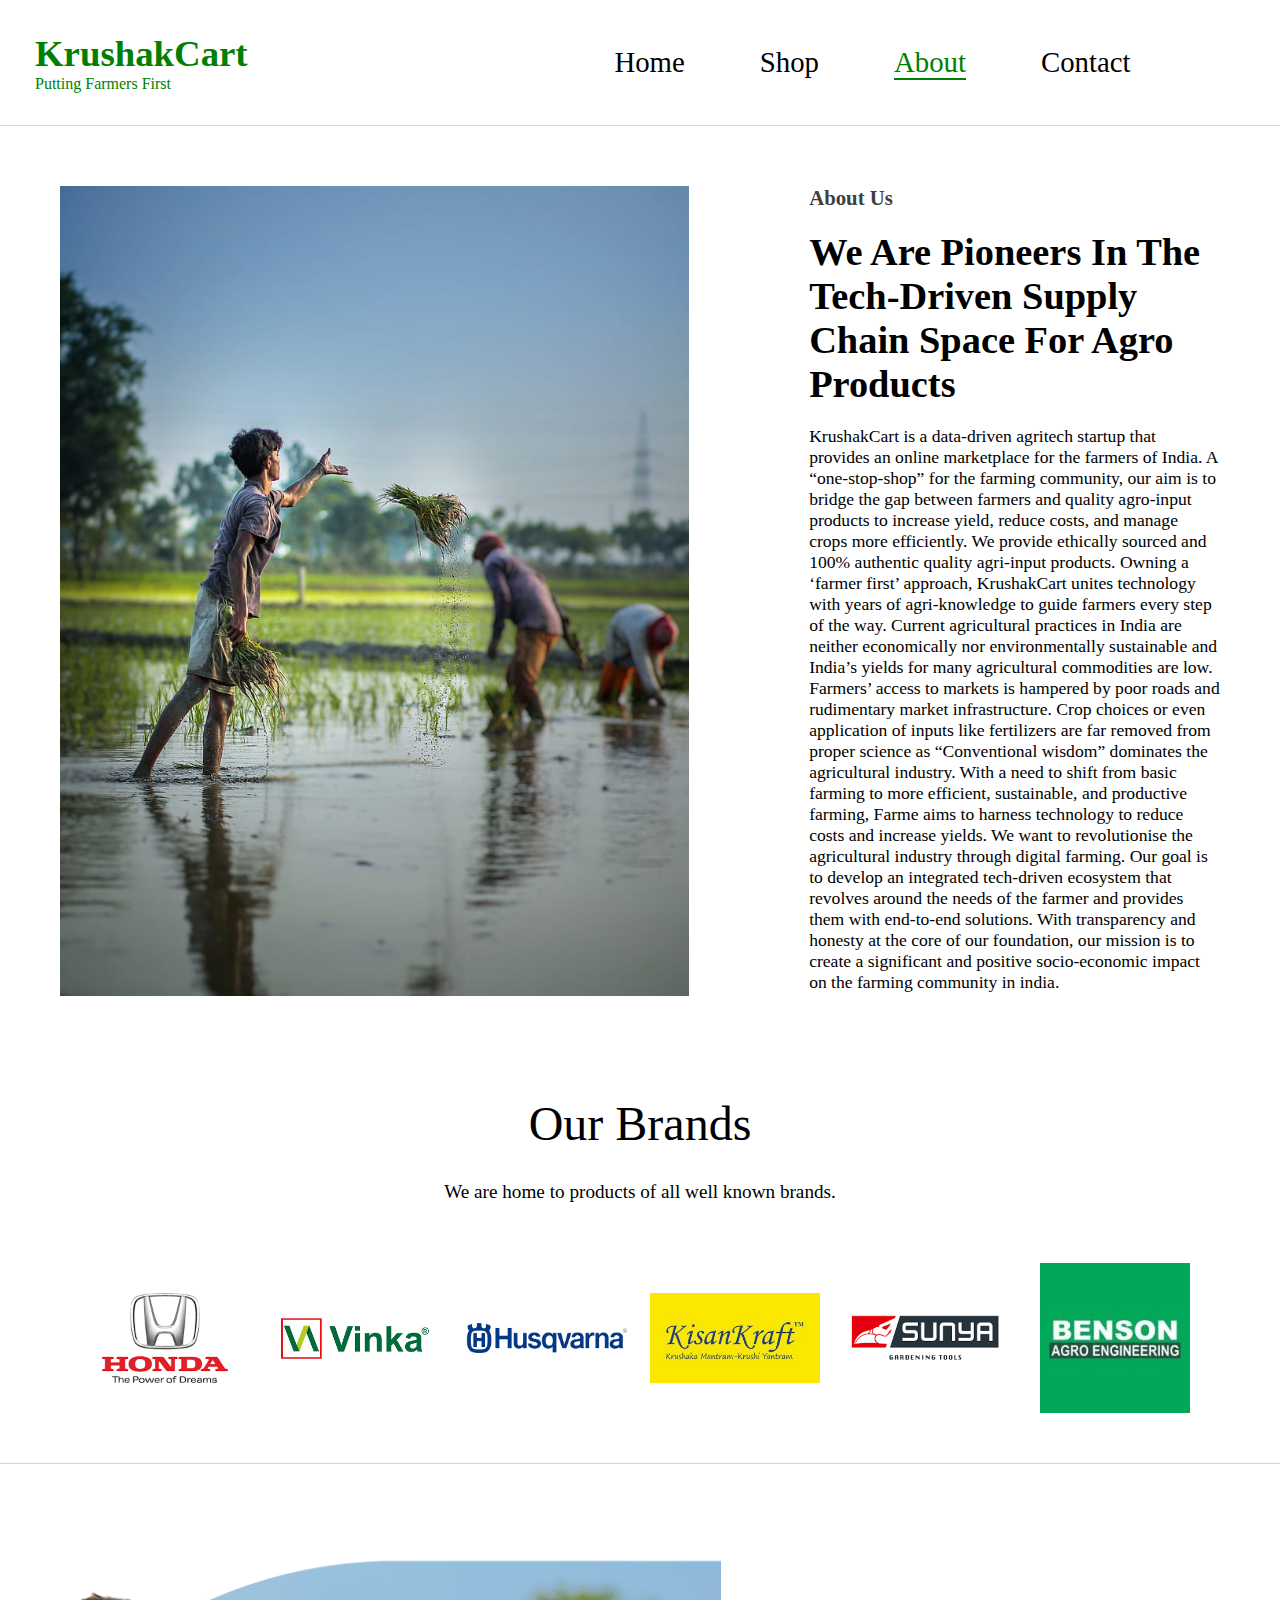
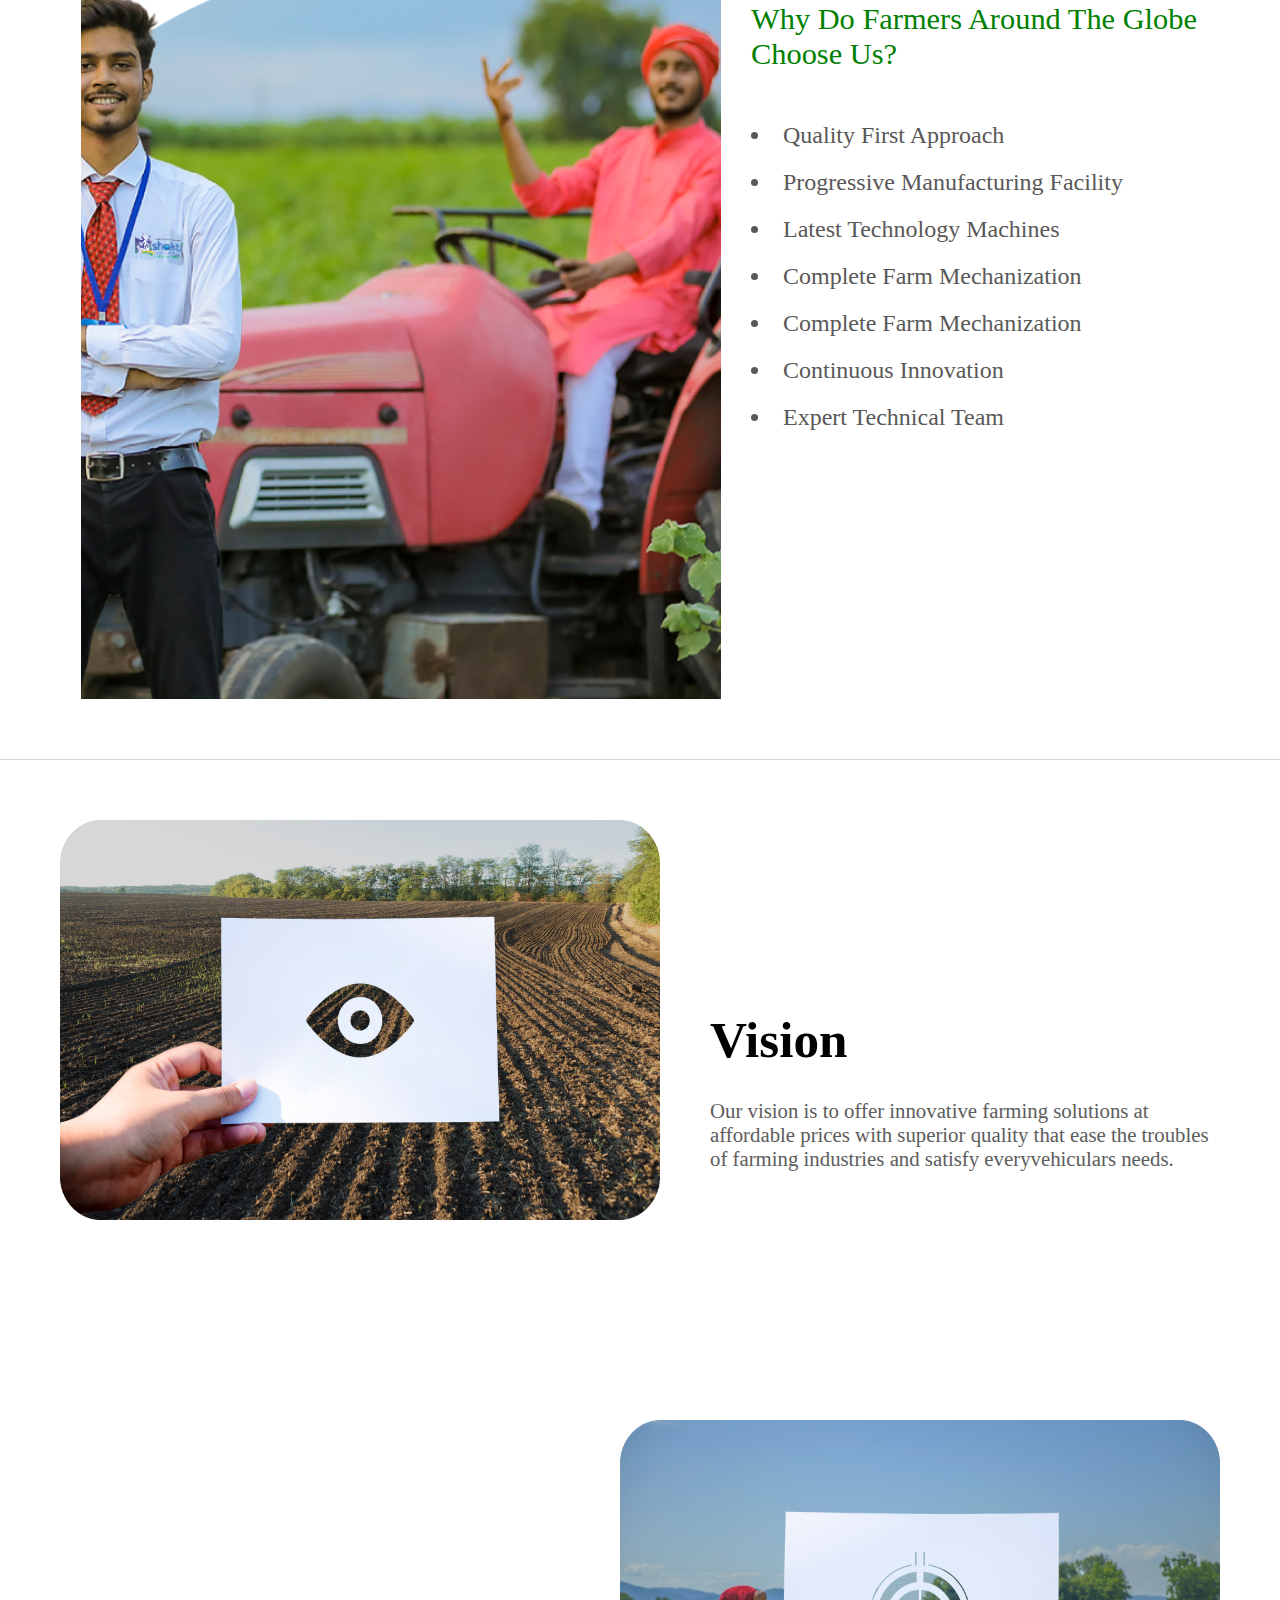
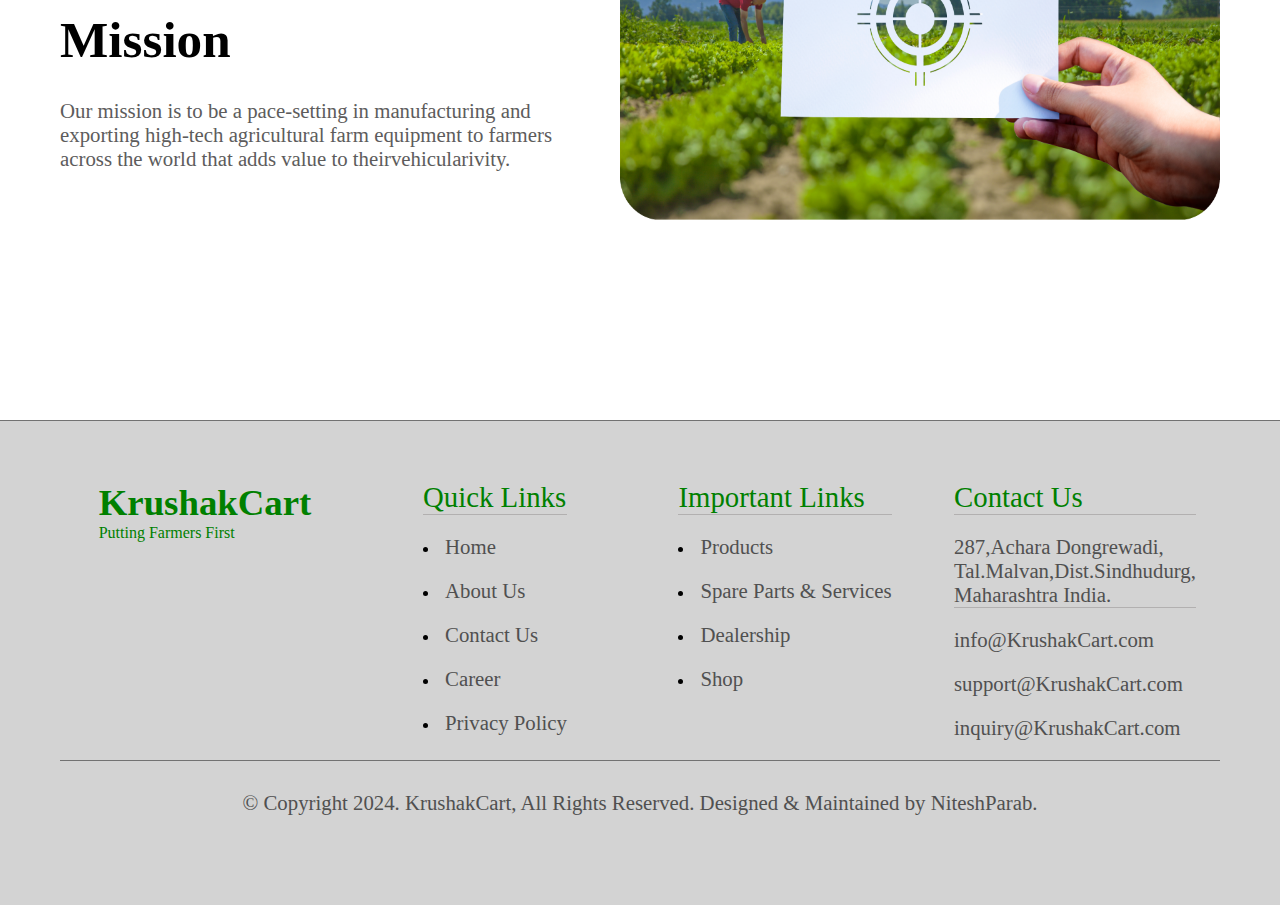
==== about.html @ 8f0f66b8 "Initial commit" ====
<!DOCTYPE html>
<html lang="en">
<head>
    <meta charset="UTF-8">
    <meta name="viewport" content="width=device-width, initial-scale=1.0">
    <title>KrushakCart | About</title>

    <link rel="stylesheet" href="style.css">

    <!-- font awesome library -->
    <link rel="stylesheet" href="https://cdnjs.cloudflare.com/ajax/libs/font-awesome/6.5.1/css/all.min.css" integrity="sha512-DTOQO9RWCH3ppGqcWaEA1BIZOC6xxalwEsw9c2QQeAIftl+Vegovlnee1c9QX4TctnWMn13TZye+giMm8e2LwA==" crossorigin="anonymous" referrerpolicy="no-referrer"/>

</head>
<body>
    <header>
        <div class="header">
            <div class="nav-container">
                <div class="logo-container">
                    <a href="index.html"><p class="logo">KrushakCart</p></a>
                    <p class="slogo">Putting Farmers First</p>
                </div>
                <div class="nav-items">
                    <ul>
                        <li><a href="index.html">Home</a></li>
                        <li><a href="shop.html">Shop</a></li>
                        <li><a href="about.html" class="active">About</a></li>
                        <li><a href="contact.html">Contact</a></li>
                        <li><a href="#"><i class="fa-solid fa-cart-plus"></i></a></li>
                    </ul>
                </div>
            </div>
        </div>
    </header>

    <main>

        <div class="about-banner">
            <img src="assets/images/banner/about-banner1.jpg" alt="about-banner">
            <div class="about-banner-des">
                <span>About Us</span>
                <div class="about-banner-heading">
                    <h2>We Are Pioneers In The Tech-Driven Supply Chain Space For Agro Products</h2>
                </div>
                <div class="about-banner-subheading">
                    <p>KrushakCart is a data-driven agritech startup that provides an online marketplace for the farmers of India. A “one-stop-shop” for the farming community, our aim is to bridge the gap between farmers and quality agro-input products to increase yield, reduce costs, and manage crops more efficiently. We provide ethically sourced and 100% authentic quality agri-input products. Owning a ‘farmer first’ approach, KrushakCart unites technology with years of agri-knowledge to guide farmers every step of the way. Current agricultural practices in India are neither economically nor environmentally sustainable and India’s yields for many agricultural commodities are low. Farmers’ access to markets is hampered by poor roads and rudimentary market infrastructure. Crop choices or even application of inputs like fertilizers are far removed from proper science as “Conventional wisdom” dominates the agricultural industry. With a need to shift from basic farming to more efficient, sustainable, and productive farming, Farme aims to harness technology to reduce costs and increase yields. We want to revolutionise the agricultural industry through digital farming. Our goal is to develop an integrated tech-driven ecosystem that revolves around the needs of the farmer and provides them with end-to-end solutions. With transparency and honesty at the core of our foundation, our mission is to create a significant and positive socio-economic impact on the farming community in india.</p>
                </div>
            </div>
        </div>

        <div class="brand-container">
            <div class="heading1">Our Brands</div>
            <div class="heading2">We are home to products of all well known brands.</div>
            <div class="brand-logo-container">
                <div class="brand-logo">
                    <img src="assets/images/brand/honda.png" alt="honda">
                </div>

                <div class="brand-logo">
                    <img src="assets/images/brand/vinka.png" alt="vinka">
                </div>

                <div class="brand-logo">
                    <img src="assets/images/brand/husqvarna.png" alt="husqvarna">
                </div>

                <div class="brand-logo">
                    <img src="assets/images/brand/kisankraft.jpg" alt="kisankraft">
                </div>

                <div class="brand-logo">
                    <img src="assets/images/brand/sunya.png" alt="sunya">
                </div>

                <div class="brand-logo">
                    <img src="assets/images/brand/benson.jpg" alt="benson">
                </div>
            </div>
        </div>

        <div class="home-banner1">
            <img src="assets/images/banner/Why-Globe-Farmers-Choose-Us.png" alt="Why-Globe-Farmers-Choose-Us">
            <div class="home-banner1-description">
                <div class="banner1-heading">
                    Why Do Farmers Around The Globe Choose Us?
                </div>
                <div class="banner1-subheading">
                    <ul>
                        <li>Quality First Approach</li>
                        <li>Progressive Manufacturing Facility</li>
                        <li>Latest Technology Machines</li>
                        <li>Complete Farm Mechanization</li>
                        <li>Complete Farm Mechanization</li>
                        <li>Continuous Innovation</li>
                        <li>Expert Technical Team</li>
                    </ul>
                </div>
            </div>
        </div>

        <div class="home-banner2">
            <div class="vision">
                <img src="assets/images/banner/Our-Vision.png" alt="our-vision">
                <div class="home-banner2-description">
                    <div class="banner2-heading">
                        Vision
                    </div>
                    <div class="banner2-subheading">
                        Our vision is to offer innovative farming solutions at affordable prices with superior quality that ease the troubles of farming industries and satisfy everyvehiculars needs.
                    </div>
                </div>
            </div>

            <div class="mission">
                <div class="home-banner2-description">
                    <div class="banner2-heading">
                        Mission
                    </div>
                    <div class="banner2-subheading">
                        Our mission is to be a pace-setting in manufacturing and exporting high-tech agricultural farm equipment to farmers across the world that adds value to theirvehicularivity.
                    </div>
                </div>
                <img src="assets/images/banner/Our-Mission.png" alt="our-vision">
            </div>
        
        </div>

    </main>

    <footer>
        <div class="footer-container">
            <div class="footer-top">
                <div class="footer-logo">
                    <div class="logo-container">
                        <a href="index.html"><p class="logo">KrushakCart</p></a>
                        <p class="slogo">Putting Farmers First</p>
                    </div>
                </div>

                <div class="footer-quick-links">
                    <div class="footer-headings">
                        Quick Links
                    </div>
                    <div class="footer-links">
                        <ul>
                            <li><a href="index.html">Home</a></li>
                            <li><a href="about.html">About Us</a></li>
                            <li><a href="contact.html">Contact Us</a></li>
                            <li><a href="#">Career</a></li>
                            <li><a href="#">Privacy Policy</a></li>
                        </ul>
                    </div>
                </div>

                <div class="footer-important-links">
                    <div class="footer-headings">
                        Important Links
                    </div>
                    <div class="footer-links">
                        <ul>
                            <li><a href="">Products</a></li>
                            <li><a href="">Spare Parts & Services</a></li>
                            <li><a href="">Dealership</a></li>
                            <li><a href="">Shop</a></li>
                        </ul>
                    </div>
                </div>

                <div class="footer-contact-us">
                    <div class="footer-headings">
                        Contact Us
                    </div>

                    <div class="footer-address">
                        <i class="fa-solid fa-location-dot color-green"></i>
                        287,Achara Dongrewadi,<br>Tal.Malvan,Dist.Sindhudurg,<br>Maharashtra India.
                    </div>

                    <div class="footer-emails">
                        <div class="info">
                            <i class="fa-solid fa-envelope color-green"></i>
                            <a href="">info@KrushakCart.com</a>
                        </div>

                        <div class="support info">
                            <i class="fa-solid fa-envelope color-green"></i>
                            <a href="">support@KrushakCart.com</a>
                        </div>

                        <div class="inquiry info">
                            <i class="fa-solid fa-envelope color-green"></i>
                            <a href="">inquiry@KrushakCart.com</a>
                        </div>

                    </div>
                </div>

            </div>

            <div class="footer-bottom">
                <p>© Copyright 2024. KrushakCart, All Rights Reserved. Designed & Maintained by NiteshParab.</p>
                <div class="social-media">
                    <a href="https://github.com/NiteshParab"><i class="fa-brands fa-github"></i></a>
                    <a href="https://www.linkedin.com/in/nitesh-parab-b09117269?utm_source=share&utm_campaign=share_via&utm_content=profile&utm_medium=android_app"><i class="fa-brands fa-linkedin"></i></a>
                    <a href="https://twitter.com/nitesh_parab_03"><i class="fa-brands fa-twitter"></i></a>
                </div>
            </div>
        </div>
    </footer>
</body>
</html>
---- style.css ----
*{
    margin:0px;
    padding:0px;
    box-sizing: border-box;
    outline: none;
    border:none;
    font-family: 'Times New Roman', Times, serif;
}

body{
    overflow-x:hidden;
}

html{
    width:100vw;
}

main{
    width:100vw;
}

.active{
    color:green!important;
    border-bottom: 2px solid green;
}

/* ******************header******************* */

.header{
    position:relative;
}

.header .nav-container{
    height:14vh;
    width:100vw;
    display:flex;
    justify-content: space-between;
    align-items: center;
    padding:10px 50px 10px 30px;
    position:fixed;
    top:0px;
    z-index:2;
    background-color: white;
    border-bottom: 1px solid lightgray;
}

.header .nav-container .logo-container{
    padding:5px;
}

.header .nav-container .logo-container a{
    text-decoration: none;
}

.logo-container .logo{
    color:green;
    font-size: 2.3rem;
    font-weight: bolder;
}

.logo-container .slogo{
    color:green;
}

.nav-container .nav-items{
    padding:5px;
    width:50vw;
}

.nav-container .nav-items ul{
    display:flex;
    justify-content: center;
    gap:45px;  
}

.nav-container .nav-items ul li{
    list-style: none;
    padding:5px 15px;
}

.nav-container .nav-items ul li a{
    text-decoration: none;
    color:black;
    font-size: 1.8rem;
}

.nav-container .nav-items ul li a:hover{
    color:green;
    border-bottom:2px solid green;
}

/* **********index.html************ */

.hero-container{
    width:100vw;
    height:80vh;
    position:relative;
    top:14vh;
    background-image: url(assets/images/hero_img.jpeg);
    background-size: cover;
}

.hero-container .hero-text{
    width:50vw;
    height:100%;
    padding:90px;
}

.hero-text .hero-heading1,
.hero-heading2{
    font-size: 4rem;
}

.hero-text .hero-heading3{
    font-size: 1.8rem;
    margin:2.4rem 0 2.4rem 0;
}

.hero-text .contact-btn{
    width:12vw;
    height:8vh;
    background-color: rgb(227, 227, 26);
    border-radius:28px;
    font-size:1.5rem;
    font-weight: bold;
    cursor:pointer;
}

/* **********feature section************** */

.feature-container{
    position:relative;
    top:14vh;
    padding:45px 60px;
    display:flex;
    justify-content: space-between;
}

.feature-container .fe-box{
    display:inline-block;
    border:1px solid lightgray;
    padding:20px 10px;
    text-align:center;
    border-radius:5px;
    box-shadow: 10px 10px 30px lightgray;
    display:flex;
    flex-direction: column;
    gap:10px;
}

.feature-container .fe-box:hover{
    box-shadow: 5px 5px 70px lightgray;
}

.feature-container .fe-box img{
    width:150px;
    height:110px;
}

.feature-container .fe-box .fe-heading{
    font-size:1rem;
    font-weight: bold;
    padding:5px 0px;
    border-radius: 3px;
    background-color: rgba(148, 219, 162, 0.816);
}

/* **********feature product section************** */

.feature-product-container{
    position:relative;
    top:14vh; 
}

.feature-product-container h2{
    text-align: center;
    font-size:3rem;
    margin: 30px 0px;
    
}

.feature-product-container .pro{
    width:100%;
    display:grid;
    grid-template-columns:repeat(4,1fr);
    place-content: center;
    place-items: center;
    row-gap: 30px;
    padding:40px 60px;
}

.feature-product-container .feature-product{
    width:280px;
    height:320px; 
    padding:12px;
    border-radius:5px;
    border:1px solid rgb(16, 16, 16);
    box-shadow: 10px 10px 30px lightgray;
    position:relative;
    cursor:pointer;
}

.feature-product-container 
.feature-product:hover{
    box-shadow: 5px 5px 70px lightgray;
}

.feature-product-container .feature-product img{
    width:100%;
    height:60%;
    object-fit: contain;
    border:1px solid rgb(179, 176, 176);
    border-radius:5px;
    margin-bottom: 10px;
}

.feature-product .product-description{
    text-align: start;
    display:flex;
    flex-direction: column;
    gap:5px;
    font-size: 1rem;
}

.product-description .product-brand{
    color:rgb(86, 85, 85)
}

.product-description .product-name{
    font-weight: 700;
}

.star-color{
    color:rgb(209, 209, 5);
}

.product-description .product-price{
    font-weight: 700;
    color:rgb(12, 108, 12);
}

.feature-product .add-to-cart{
    width:35px;
    height:35px;
    line-height:35px;
    border-radius: 50%;
    background-color: lightgray;
    text-align: center;
    position:absolute;
    bottom: 10px;
    right:15px;
    font-size:1.2rem;
    cursor: pointer;
}

.cart-color{
    color:green;
}

.feature-product-container .see-more{
    display:flex;
    justify-content: center;
}

.feature-product-container .see-more a{
    text-decoration: none;
    cursor:pointer;
}

.feature-product-container .see-more h2{
    font-size:1.2rem;
    padding:10px 15px;
    border:1px solid black;
    border-radius:5px;
    display:inline-block;
}

/* **********brand section************* */

.brand-container{
    position:relative;
    top:14vh;
    margin:20px 0px 10px 0px;
    padding:20px 60px;
    display:flex;
    flex-direction: column;
    gap:30px;
    justify-content: center;
    align-items: center;
    border-bottom: 1px solid lightgray;
}

.brand-container .heading1{
    font-size: 3rem;
}

.brand-container .heading2{
    font-size: 1.2rem;
}

.brand-container .brand-logo-container{
    display:flex;
    justify-content: center;
    align-items: center;
    gap:20px;
    padding:30px 0px;
}

.brand-logo-container .brand-logo{
    width:170px;
    height:150px;
}

.brand-logo-container .brand-logo img{
    width:100%;
    height:100%;
    object-fit: contain;
}

/* **********banner1(why people around globe choose us?)************** */

.home-banner1{
    position:relative;
    top:14vh;
    padding:60px 60px;
    display:flex;
    gap:30px;
    justify-content: center;
    align-items: center;
    border-bottom: 1px solid lightgray;
}

.home-banner1 img{
    width:50vw;
    height:85vh;
    object-fit: cover;
}

.home-banner1 .home-banner1-description{
    height:70vh;
    width:35vw;
    display:flex;
    flex-direction: column;
    gap:30px;
}

.home-banner1-description .banner1-heading{
    font-size: 1.9rem;
    color:green;
}

.home-banner1-description .banner1-subheading ul li{
    list-style:disc;
    list-style-position: inside;
    font-size: 1.5rem;
    margin:20px 0px;
    color:rgb(89, 88, 88)
}

/* **********banner 2(vision & mission)************** */

.home-banner2{
    padding:60px;
    position:relative;
    top:14vh;
    display:flex;
    flex-direction: column;
    gap:60px;
}

.vision,.mission{
    display:flex;
    gap:50px;
    justify-content: center;
}

.vision img , .mission img{
    width:600px;
    height:400px;
}

.vision .home-banner2-description ,
.mission .home-banner2-description{
    width:40vw;
    height:60vh;
    display:flex;
    flex-direction: column;
    justify-content: center;
    gap:30px;
}

.home-banner2-description .banner2-heading,
.home-banner2-description .banner2-heading{
    font-size: 3.2rem;
    font-weight: bolder;
}

.home-banner2-description .banner2-subheading,
.home-banner2-description .banner2-subheading{
    font-size: 1.3rem;
    color:rgb(93, 92, 92);
}


/* *****************footer****************** */

.footer-container{
    position:relative;
    top:14vh;
    background-color: lightgray;
    padding:60px;
    border-top:1px solid rgb(114, 114, 114);
}

.footer-top{
    display:grid;
    grid-template-columns:repeat(4,1fr);
    justify-items: center;
    align-items: start;
    border-bottom:1px solid rgb(114, 114, 114);
}

.logo-container a{
    text-decoration: none;
}

.footer-top .footer-headings{
    color:green;
    font-size:1.8rem;
    border-bottom:1px solid rgb(178, 176, 176);
}

.footer-top .footer-links ul li{
    margin:20px 0px;
    list-style-position:inside;
}

.footer-top .footer-links ul li a{
    text-decoration: none;
    font-size: 1.3rem;
    color:rgb(80, 80, 80);
    cursor:pointer;
}

.footer-top .footer-links ul li a:hover{
    color:green;
    text-decoration: underline;
}

.color-green{
    color:green;
}

.color-white{
    color:white;
}

.footer-contact-us .footer-address{
    font-size: 1.3rem;
    color:rgb(80, 80, 80);
    margin:20px 0px;
    border-bottom:1px solid rgb(178, 176, 176);
}

.footer-emails .info{
    font-size: 1.3rem;
    display:flex;
    margin-bottom:20px;
}

.footer-emails .info a{
    text-decoration: none;
    color:rgb(80, 80, 80);
}

.footer-emails .info a:hover{
    color:green;
    text-decoration: underline;
}

.footer-bottom{
    margin-top:30px;
    text-align: center;
    font-size: 1.3rem;
    color:rgb(80, 80, 80);
    display:flex;
    flex-direction: column;
    gap:30px;
}

.footer-bottom .social-media{
    display:flex;
    justify-content: center;
    gap:30px;
    font-size:1.8rem;
}

.footer-bottom .social-media a{
    text-decoration: none;
    color:rgb(80, 80, 80);
}

.footer-bottom .social-media a:hover{
    color:green;
    transform: scale(1.2);
}


/* ***************about.html************ */

.about-banner{
    width:100vw;
    position:relative;
    top:14vh;
    padding:60px;
    display: flex;
    gap:120px;
}

.about-banner img{
    height:90vh;
}

.about-banner .about-banner-des{
    display:flex;
    width:45vw;
    flex-direction: column;
    gap:20px;
}

.about-banner .about-banner-des span{
    font-size:1.3rem;
    font-weight: bold;
    color:rgb(63, 63, 63);
}

.about-banner-des .about-banner-heading h2{
    font-size:2.4rem;
    color:black;
}

.about-banner-des .about-banner-subheading p{
    font-size:1.1rem;
    color:black;
}


/* *************contact-us.html*************** */

.contact-container{
    width:100vw;
    position:relative;
    top:14vh;
    padding:70px;
    display:flex;
    justify-content: center;
    align-items: start;
    gap:40px;
}

.contact-container .contact-left{
    width:50%;
    display:flex;
    flex-direction: column;
    gap:50px;
}

.contact-left .contact-img{
    width:100%;
    display:flex;
    justify-content: center;
    align-items: center;
}

.contact-left .contact-img img{
    width:320px;
    height:320px;
}

.contact-left .contact-details{
    display:flex;
    flex-direction: column;
    gap:30px;
}

.contact-left .contact-details>p{
    display:inline-block;
    width:fit-content;
    font-size: 2rem;
    color:black;
    border-bottom:1px solid green;
}

.contact-details .phone{
    width:100%;
    background-color: rgb(240, 235, 235);
    padding:20px;
    border-radius:10px;
    display:flex;
    gap:15px;
}

.contact-details .phone .phone-img{
    display:flex;
    justify-content: center;
    align-items: center;
    background-color: rgb(99, 153, 12);
    width:40px;
    height:40px;
    border-radius:10px;
}

.contact-details .phone .phone-img i{
    font-size:1rem;
}

.contact-details .phone .phone-no p:nth-child(1){
    font-size:1.2rem;
    font-weight:bold;
}

.contact-details .phone .phone-no p:nth-child(2){
    font-size:1.2rem;
    color:rgb(111, 110, 110);
}

.contact-container .contact-right{
    width:50%;
    padding:45px;
    background-color: rgb(240, 235, 235);
    border-radius:10px;
}

.contact-container .contact-right form{
    width:100%;
    display:flex;
    flex-direction: column;
    gap:30px;
}

.contact-right form .input-field{
    width:100%;
    background-color: white;
    padding:10px;
    display:flex;
    border-radius:10px;
    font-size:1.2rem;
}

.contact-right form .input-field .icon-container{
    width:40px;
    height:60px;
    display:flex;
    justify-content: center;
    align-items:center;
}

.contact-right form .input-field input{
    font-size: 1.1rem;
    height:60px;
}

.contact-right form .input-field textarea{
    font-size: 1.1rem;
}

.contact-right .send-button{
    width:100%;
    display:flex;
    justify-content: end;
}

.contact-right .send-button button{
    background-color: rgb(196, 118, 29);
    width:140px;
    height:45px;
    color:white;
    font-size: 1.1rem;
    border-radius:6px;
    cursor:pointer
}

.map-container{
    height:600px;
    object-fit: contain;
    margin:auto;
    padding:60px 70px;
    border-top: 1px solid lightgray;
    position:relative;
    top:14vh;
}

.map-container iframe{
    width:100%;
    height:100%;
    border-radius:10px;
}
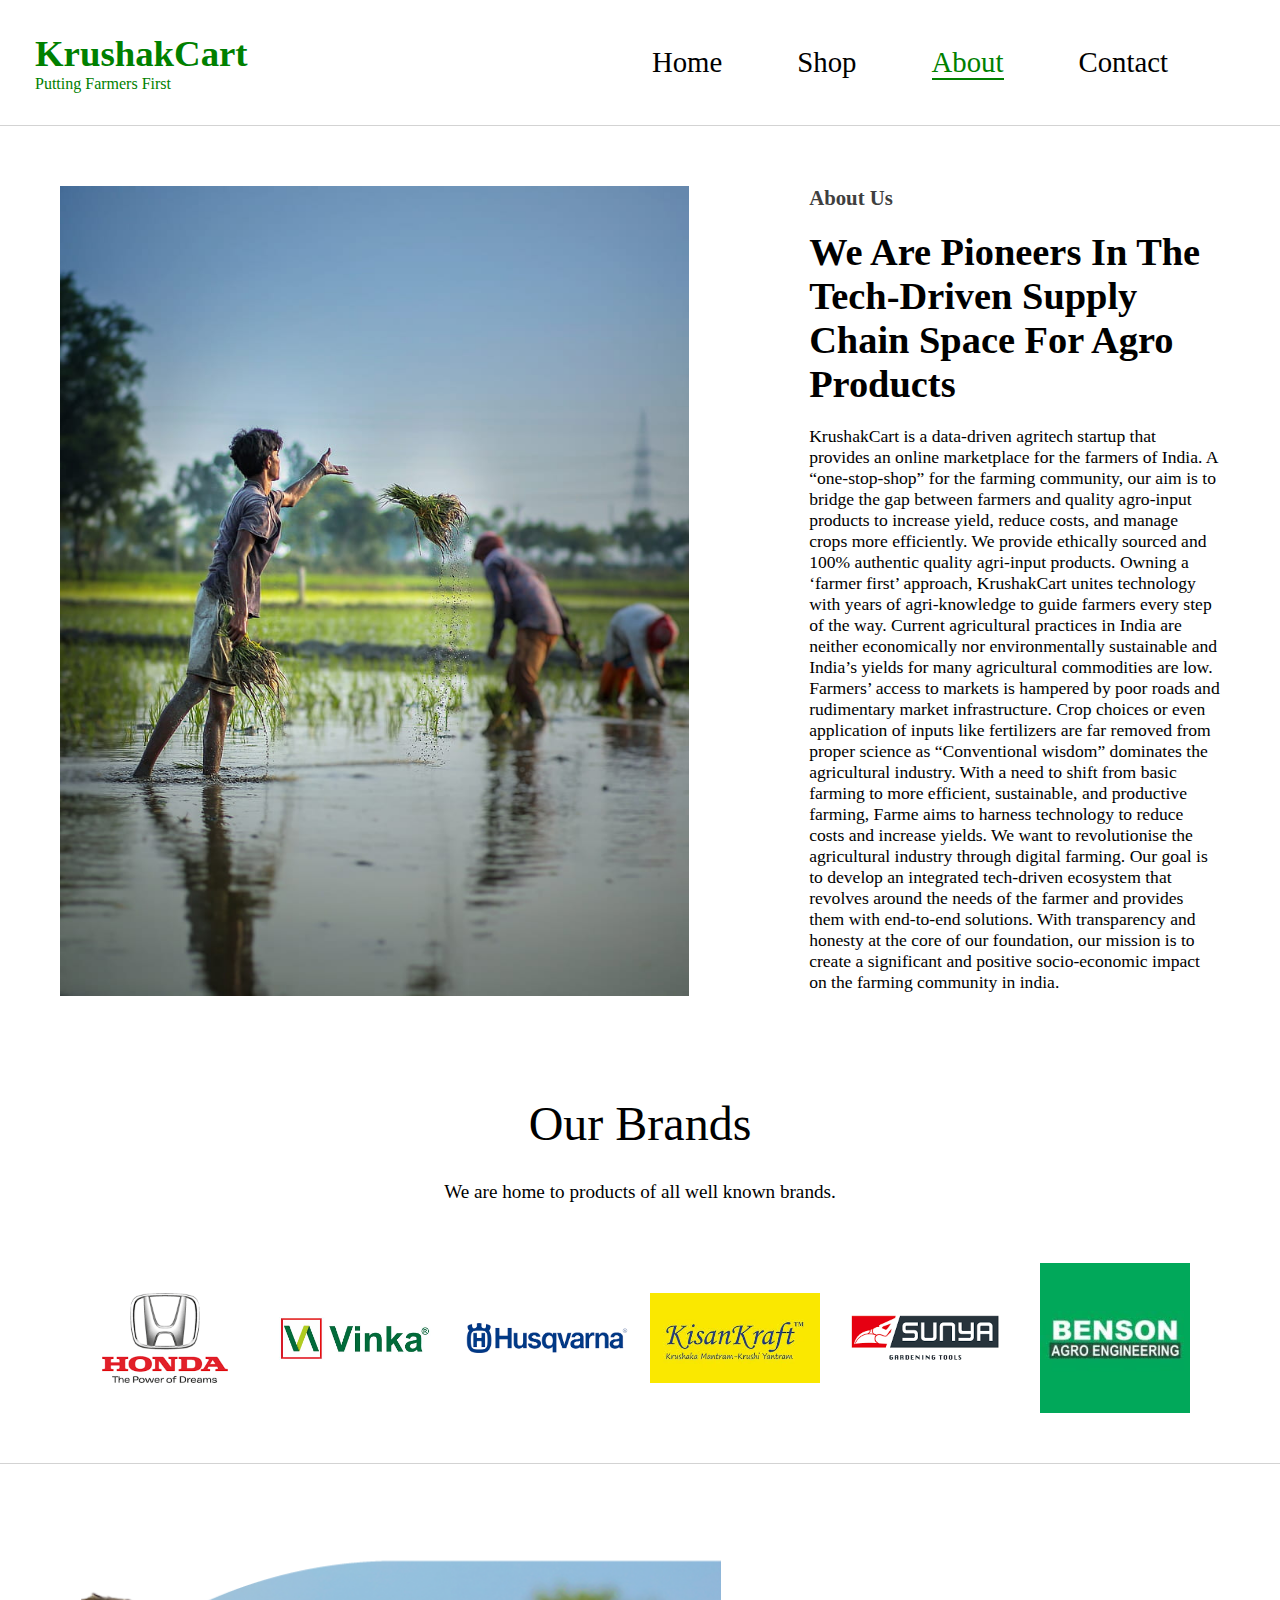
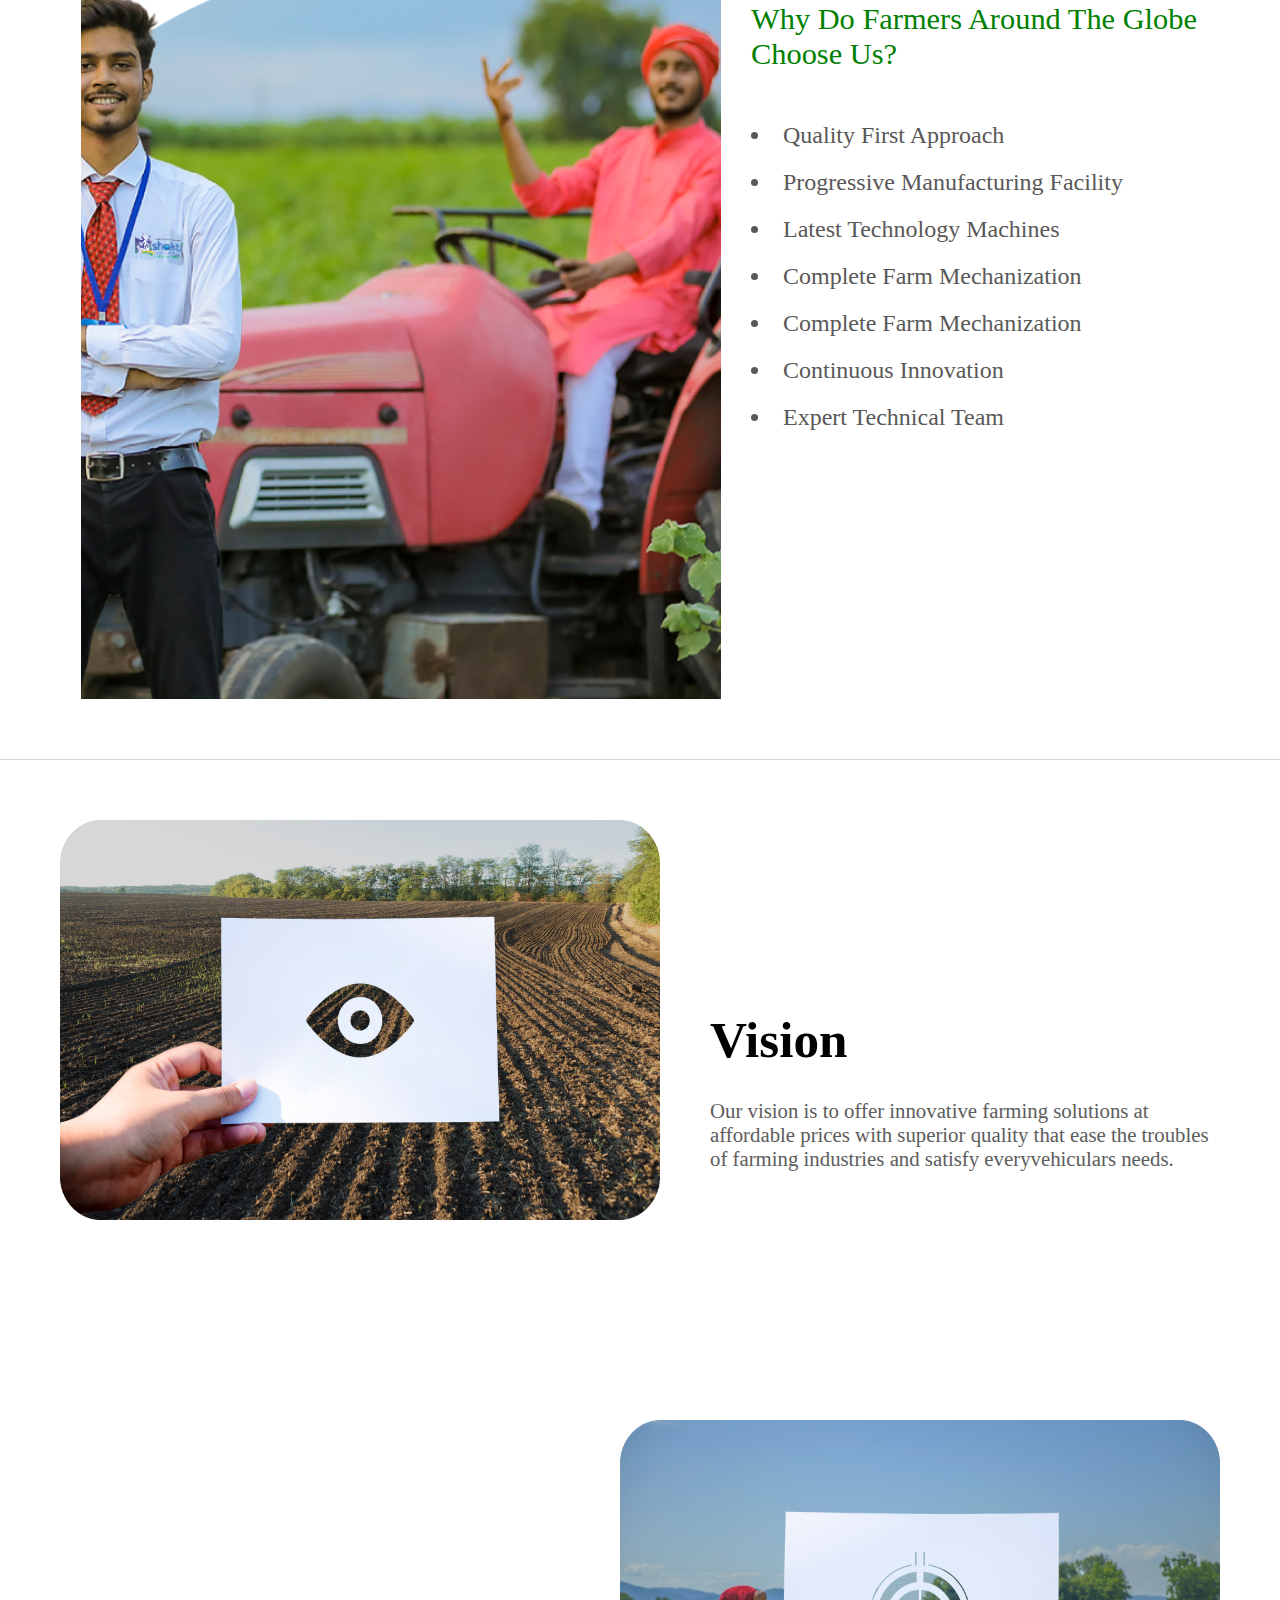
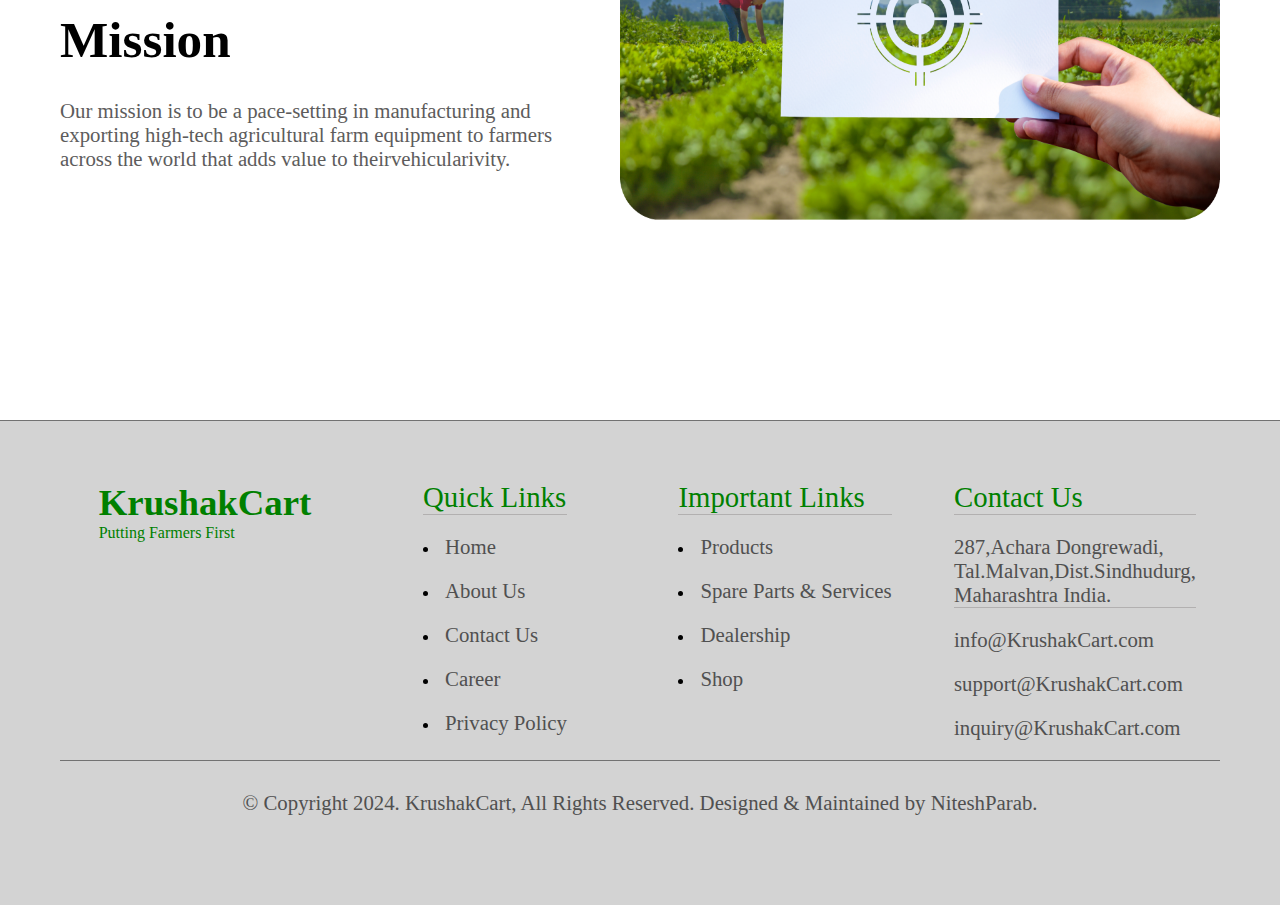
==== commit faee7a7a: "initial Commit" ====
--- a/about.html
+++ b/about.html
@@ -25,7 +25,6 @@
                         <li><a href="shop.html">Shop</a></li>
                         <li><a href="about.html" class="active">About</a></li>
                         <li><a href="contact.html">Contact</a></li>
-                        <li><a href="#"><i class="fa-solid fa-cart-plus"></i></a></li>
                     </ul>
                 </div>
             </div>
@@ -206,5 +205,6 @@
             </div>
         </div>
     </footer>
+    
 </body>
 </html>--- a/style.css
+++ b/style.css
@@ -176,7 +176,59 @@
     text-align: center;
     font-size:3rem;
     margin: 30px 0px;
-    
+}
+
+.feature-product-container .card{
+    position:fixed;
+    top:0px;
+    left:100%;
+    width:500px;
+    background-color: rgb(195, 191, 191);
+    border-left:1px solid gray;
+    height:100vh;
+}
+
+.card-active .card{
+    left:calc(100% - 500px);
+}
+
+.card-active .feature-product-container{
+    transform: translateX(-200px);
+}
+
+.feature-product-container .card h1{
+    color:green;
+    font-weight:300;
+    margin:0;
+    padding:0 20px;
+    height:80px;
+    display:flex;
+    align-items: center;
+}
+
+.feature-product-container .card .checkOut{
+    position:absolute;
+    bottom:0;
+    width:100%;
+    display:grid;
+    grid-template-columns: repeat(2,1fr);
+}
+
+.feature-product-container .card .checkOut div{
+    background-color: rgb(6, 148, 37);
+    color: white;
+    width:100%;
+    height:70px;
+    display:flex;
+    justify-content: center;
+    align-items: center;
+    font-weight: bold;
+    cursor:pointer;
+}
+
+.card .checkOut div:nth-child(2){
+    background-color: black;
+    color:white;
 }
 
 .feature-product-container .pro{
@@ -197,7 +249,6 @@
     border:1px solid rgb(16, 16, 16);
     box-shadow: 10px 10px 30px lightgray;
     position:relative;
-    cursor:pointer;
 }
 
 .feature-product-container 
@@ -212,6 +263,7 @@
     border:1px solid rgb(179, 176, 176);
     border-radius:5px;
     margin-bottom: 10px;
+    cursor: pointer;
 }
 
 .feature-product .product-description{
@@ -697,7 +749,71 @@
 }
 
 
-
-
-
-
+/* ************product-detail.html***************** */
+
+.product-detail-container{
+    width:100vw;
+    padding:60px;
+    position:relative;
+    top:14vh;
+    display:flex;
+    justify-content: center;
+    align-items: center;
+}
+
+.product-detail-container .feature-product {
+    width:70vw;
+    margin:auto;
+    padding:40px ;
+    display:flex;
+    gap:40px;
+    border:1px solid lightgray;
+    border-radius:10px;
+    position:relative;
+}
+
+.product-detail-container .feature-product img{
+    height:250px;
+}
+
+.product-detail-container .feature-product .product-description{
+    display:flex;
+    flex-direction: column;
+    gap:15px;
+}
+
+.product-detail-container .feature-product .product-description .product-brand{
+    font-size: 1.5rem;
+}
+
+.product-detail-container .feature-product .product-description .product-name{
+    font-size: 1.5rem;
+}
+
+.product-detail-container .feature-product .product-description .product-price{
+    font-size: 1.4rem;
+}
+
+.product-detail-container .feature-product .product-description .des{
+    font-size: 1.2rem;
+}
+
+.product-detail-container .feature-product .add-to-cart{
+    width:100px;
+    height:30px;
+    border-radius:5px;
+    position:absolute;
+    left:527px;
+    bottom:10px;
+    
+}
+
+.product-detail-container .feature-product .add-to-cart:hover{
+    background-color: lightgreen;
+}
+
+
+
+
+
+
